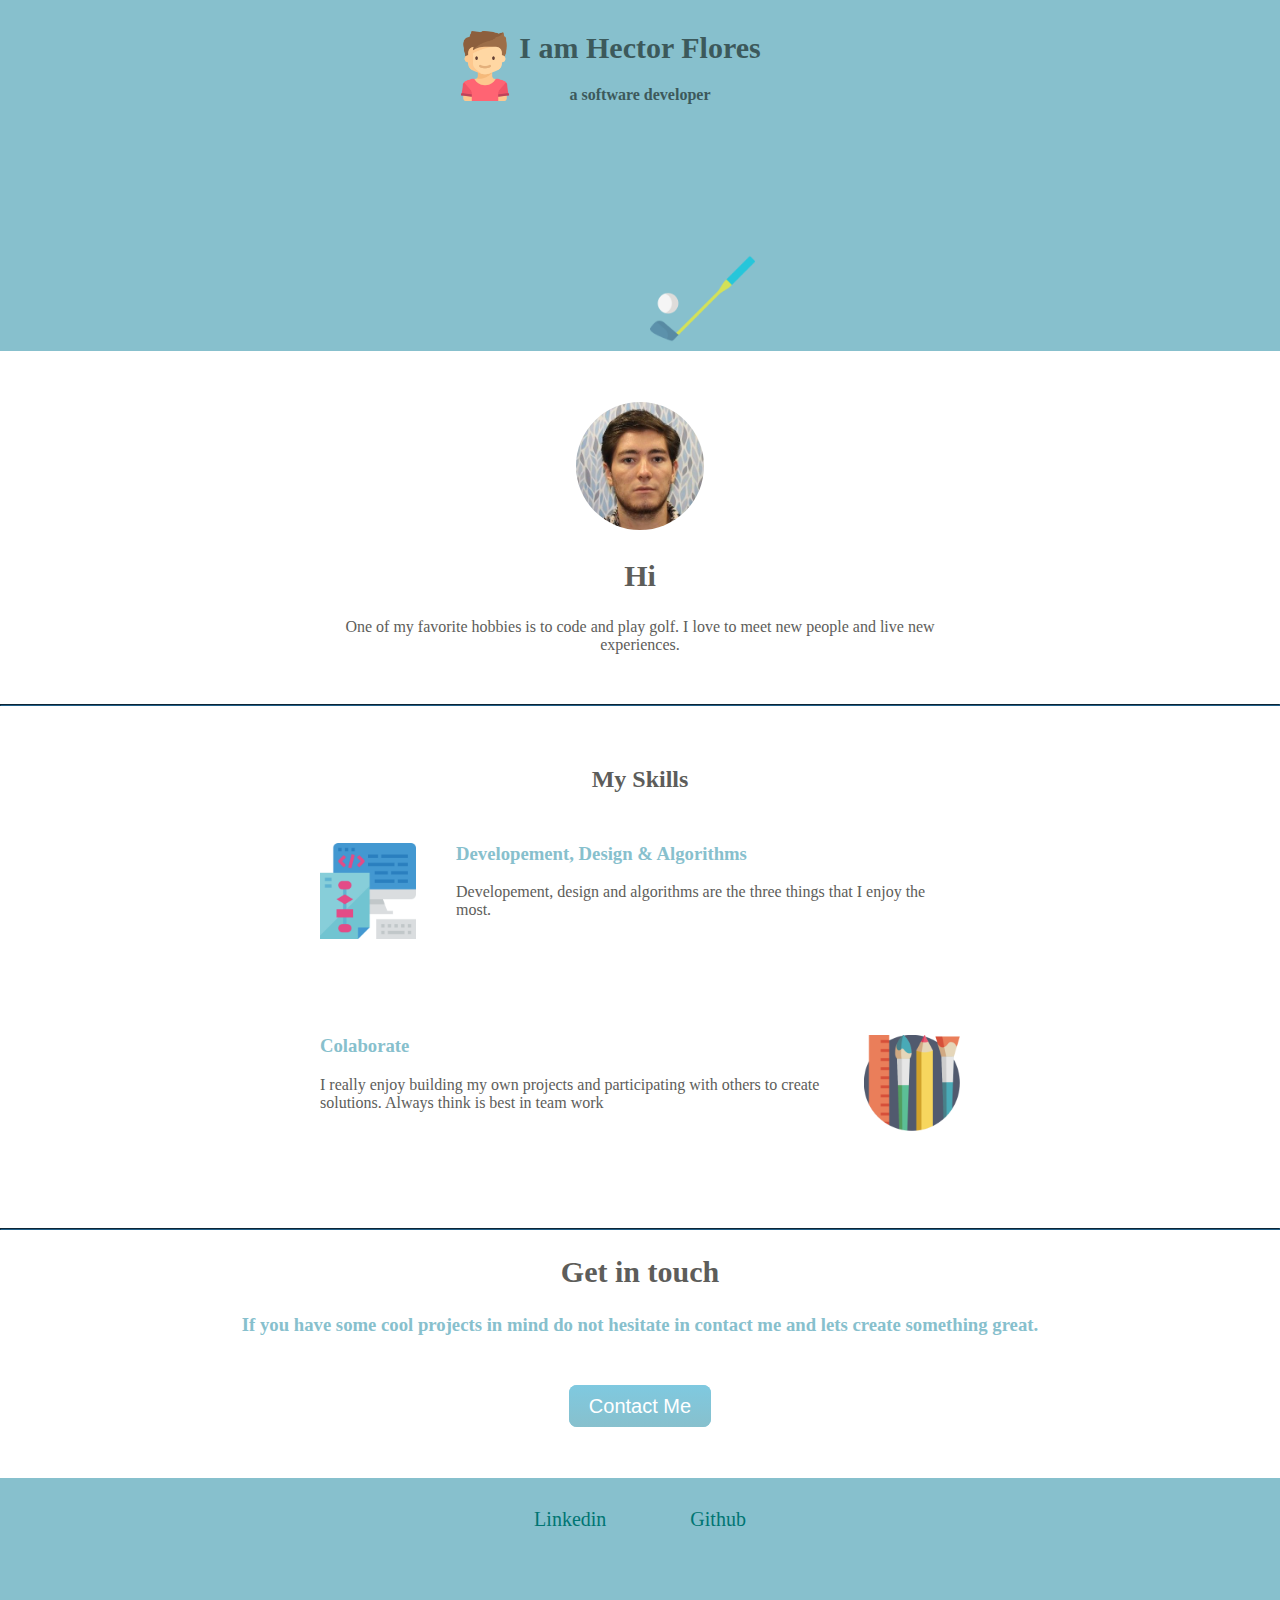
==== index.html @ 9674511e "v1" ====
<!DOCTYPE html>
<html>
<head >
	<meta charset="UTF-8">
	<title>Hector Flores</title>
	<link rel="stylesheet" href="css/styles.css">
	<link href="https://fonts.googleapis.com/css?family=Sacramento&display=swap" rel="stylesheet">

</head>

<body >
	<div class="top-container">
		<h1 class="MyName">I am Hector Flores </h1>
		<h4 class="Profession">a software developer</h4>
		<img class="Golf" src="images/golf.png" alt="image1">
		<img class="Me" src="images/me.png" alt="image1">
	</div>
	
	<div class="middle-container">
		<div class="profile">
			<img class="yo" src="/images/yo.jpeg" alt="image1">
			<h2 class="header2">Hi</h2>
			<p>One of my favorite hobbies is to code and play golf. I love to meet new people and live new experiences.<p/>
		
		</div>
		<hr>
		<div class="skills">
			<h2>My Skills</h2>
			<div class="skill-row">
				<img class="skill1" alt="" src="/images/coding.png">
				<h3>Developement, Design & Algorithms</h3>
				<p>Developement, design and algorithms are the three things that I enjoy the most.</p>
			</div>
			<div class="skill-row">
				<img class="skill2" alt="" src="/images/tools.png">
				<h3>Colaborate</h3>
				<p>I really enjoy building my own projects and participating with others to create solutions. Always think is best in team work</p>
			</div>
		</div>
		<hr>
		<div class="contact-me">
				<h2 class="header2">Get in touch</h2>
				<h3>If you have some cool projects in mind do not hesitate in contact me and lets create something great.</h3>
				<a class="btn" href="mailto:carlos.flogars@gmail.com">Contact Me</a>
		</div>
	</div>
	
	
	<div class="bottom-container">
		<a class="foot-link" href="https://www.linkedin.com/in/hectorfloresflores/">Linkedin</a>
		<a class="foot-link" href="https://github.com/hectorfloresflores">Github</a>
		<p class="logo">© 2018 Hector Flores</p>
	</div>

</body>
</html>
---- css/styles.css ----
@charset "UTF-8";

/*------Top Container-------------*/
.top-container {
	background-color: #87c0cd;
	text-align: center;
	position: relative;
	
	height:350px;
	padding-top: 1px;
	

}

.MyName {
	
	color: #3c595b;	
	font-size:30px;
	margin: 30px auto 0 auto;
	font-family: comic sans ms, san-serif;
	
}

.Profession {
	
	color: #3c595b;
	
	font-family: comic sans ms, san-serif;
}

.Computer{
	
  max-width:15%;
  max-height:15%;
  position: absolute;
  left: 50%;
  bottom: 0;
	
}

.Golf{
  max-width:30%;
  max-height:30%;
  position: absolute;
  left: 650px;
  bottom: 0;
	
	
}

.Me{
	max-width:20%;
  max-height:20%;
  position: absolute;
  left: 450px;
  bottom: 250px;
	
}
/*------------------------------*/


/*-------Middle Container--------*/
.middle-container{
	
	margin: 0;
	position: relative;
	padding-top: 1px;
	color: #5d5d5a;	
	font-family: comic sans ms, san-serif;
	
}
.yo{
	margin: 0 auto 0 auto;
	max-width:20%;
  	max-height:20%;
	position: relative;
	border-radius: 50%;
	
    
}

.skills{
	padding-top: 10px;
	margin: 30px 0 0 0;
	
}

.contact-me{
	position:relative;
	
	
	
}

.skill1{
	
	max-width:15%;
  	max-height:15%;
  	float: left;
  	margin-right: 40px;
	
}

.skill2{
	
	max-width:15%;
  	max-height:15%;
  	float: right;
  	margin-left: 20px;
	
}

.skill-row{
	width: 50%; /*Set the div half of the size*/
	margin: 50px auto 50px auto;	/*Adjust the div on the center with auto*/
	text-align: left;
	padding-bottom: 50px;
}

hr{
	border-color: #226089;	
}

h3{
	
	color:#87c0cd;
}
/*-------------------------------*/

/*-------Bottom Container--------*/
.bottom-container{
	background-color:#87c0cd;
	position:relative;
	height:150px;
	color:white;
	margin-top: 100px;
	text-align: center;
	
}

.foot-link{
	font-size:20px;
	color:#007573;
	text-decoration: none;
	padding-right: 40px;
	padding-left: 40px;
	padding-top: 30px;
	position: relative;
	top:30px;
	
}

.logo{
	position: relative;
	top:90px;
}
a:hover{
	color: white;
}

.btn {
  background: #7fc9e0;
  background-image: -webkit-linear-gradient(top, #7fc9e0, #87c0cd);
  background-image: -moz-linear-gradient(top, #7fc9e0, #87c0cd);
  background-image: -ms-linear-gradient(top, #7fc9e0, #87c0cd);
  background-image: -o-linear-gradient(top, #7fc9e0, #87c0cd);
  background-image: linear-gradient(to bottom, #7fc9e0, #87c0cd);
  -webkit-border-radius: 8;
  -moz-border-radius: 8;
  border-radius: 8px;
  font-family: Arial;
  color: #ffffff;
  font-size: 20px;
  padding: 10px 20px 10px 20px;
  text-decoration: none;
  position: relative;
  top:40px;
}

.btn:hover {
  background: #7ee1e8;
  text-decoration: none;
}
/*-------------------------------*/

.profile{
	
	width: 50%; /*Set the div half of the size*/
	margin: 50px auto 50px auto;	/*Adjust the div on the center with auto*/
	
}

body{
	 
	text-align: center;
	margin: 0px;
	
}

/*headers*/

.header2{
	font-size: 30px;
	
}
/**/


/*Position: Static, Relative, Absolute, Fixed*/
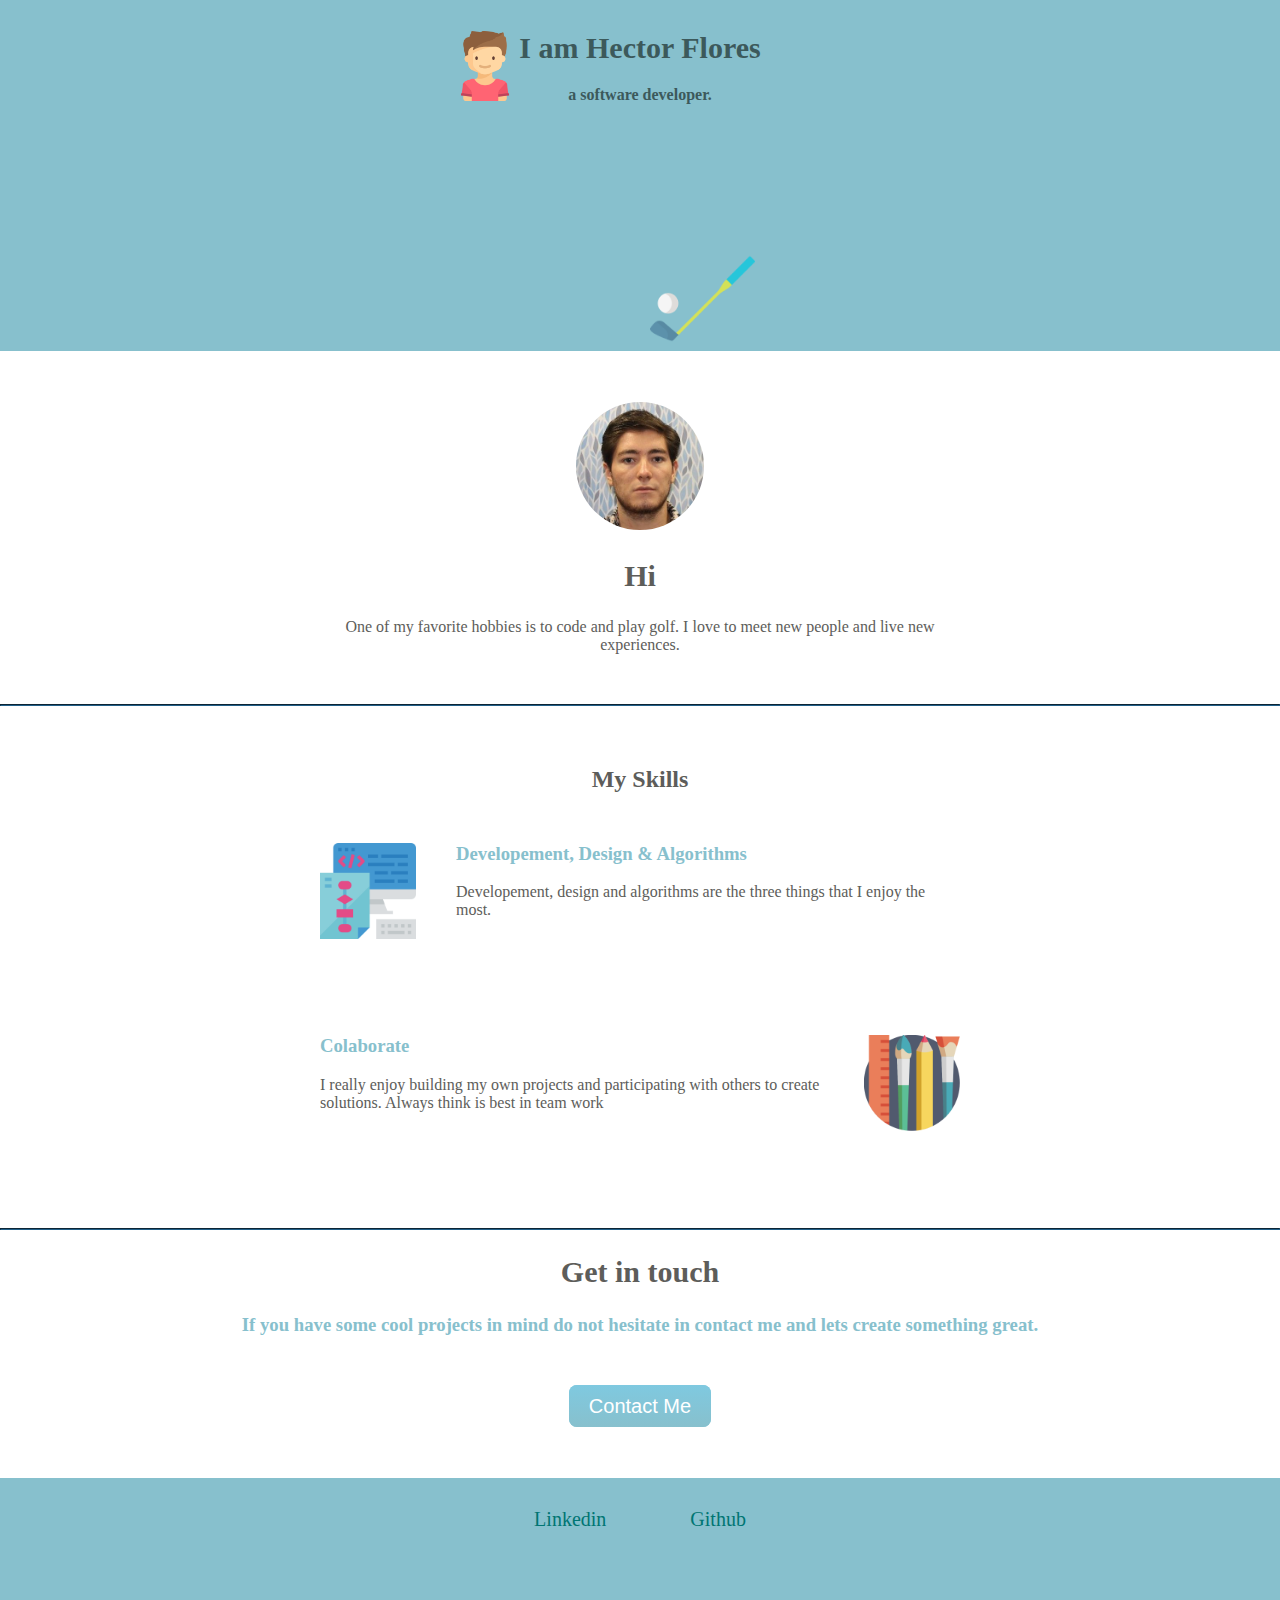
==== commit 2eb1f225: "V1" ====
--- a/index.html
+++ b/index.html
@@ -11,14 +11,14 @@
 <body >
 	<div class="top-container">
 		<h1 class="MyName">I am Hector Flores </h1>
-		<h4 class="Profession">a software developer</h4>
+		<h4 class="Profession">a software developer.</h4>
 		<img class="Golf" src="images/golf.png" alt="image1">
 		<img class="Me" src="images/me.png" alt="image1">
 	</div>
 	
 	<div class="middle-container">
 		<div class="profile">
-			<img class="yo" src="/images/yo.jpeg" alt="image1">
+			<img class="yo" src="images/yo.jpeg" alt="image1">
 			<h2 class="header2">Hi</h2>
 			<p>One of my favorite hobbies is to code and play golf. I love to meet new people and live new experiences.<p/>
 		
@@ -27,12 +27,12 @@
 		<div class="skills">
 			<h2>My Skills</h2>
 			<div class="skill-row">
-				<img class="skill1" alt="" src="/images/coding.png">
+				<img class="skill1" alt="" src="images/coding.png">
 				<h3>Developement, Design & Algorithms</h3>
 				<p>Developement, design and algorithms are the three things that I enjoy the most.</p>
 			</div>
 			<div class="skill-row">
-				<img class="skill2" alt="" src="/images/tools.png">
+				<img class="skill2" alt="" src="images/tools.png">
 				<h3>Colaborate</h3>
 				<p>I really enjoy building my own projects and participating with others to create solutions. Always think is best in team work</p>
 			</div>
